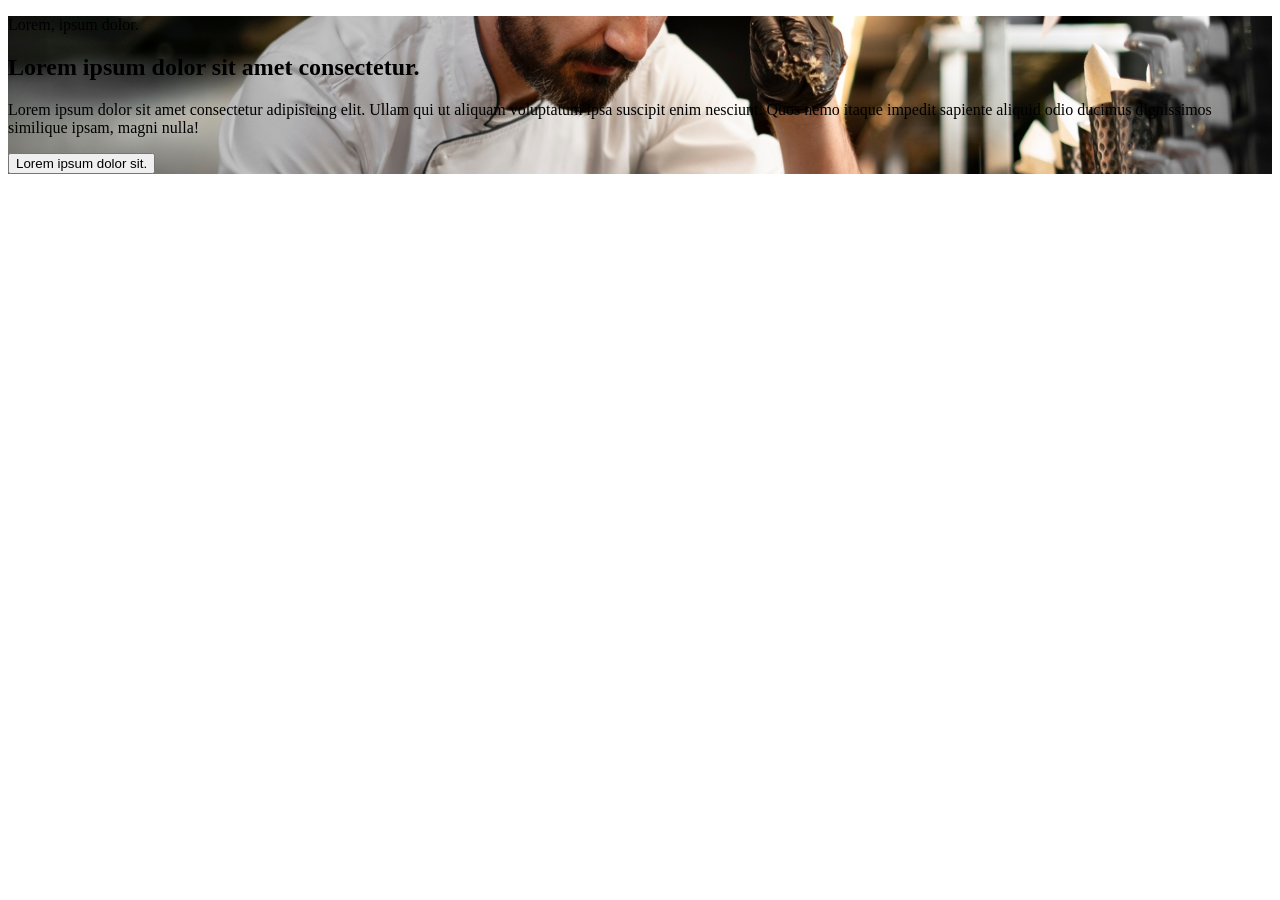
==== Food restaurant project/index.html @ 923bcc08 "my first commit" ====
<!DOCTYPE html>
<html lang="en">
<head>
    <meta charset="UTF-8">
    <meta name="viewport" content="width=device-width, initial-scale=1.0">
    <title>Food restaurant</title>
    <link rel="stylesheet" href="style/style.css">
    <link rel="preconnect" href="https://fonts.googleapis.com">
<link rel="preconnect" href="https://fonts.gstatic.com" crossorigin>
<link href="https://fonts.googleapis.com/css2?family=Work+Sans:ital,wght@0,100..900;1,100..900&display=swap" rel="stylesheet">
</head>
<body>
    <section id="hero">
        <div>
            <p>Lorem, ipsum dolor.</p>
            <h1>Lorem ipsum dolor sit amet consectetur.</h1>
            <p>Lorem ipsum dolor sit amet consectetur adipisicing elit. Ullam qui ut aliquam voluptatum ipsa suscipit enim nesciunt. Quos nemo itaque impedit sapiente aliquid odio ducimus dignissimos similique ipsam, magni nulla!</p>
            <button>Lorem ipsum dolor sit.</button>
        </div>
    </section>
    
</body>
</html>
---- Food restaurant project/style/style.css ----
#hero{
   background-image: url(../assets/hero-bg.png);
   
   background-position: center;
   background-size: cover;
}
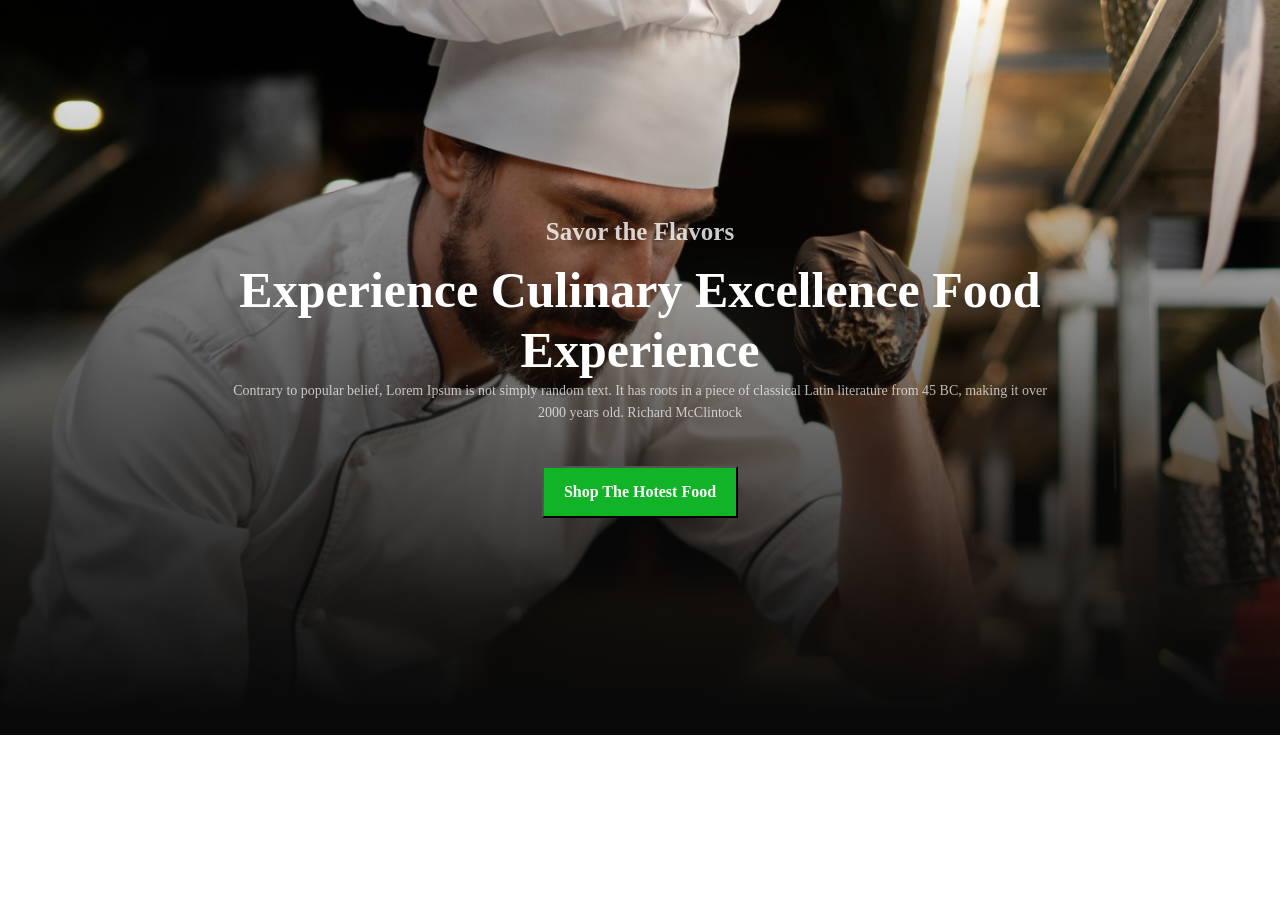
==== commit 73e2c41a: "adding full project" ====
--- a/Food restaurant project/index.html
+++ b/Food restaurant project/index.html
@@ -10,12 +10,13 @@
 <link href="https://fonts.googleapis.com/css2?family=Work+Sans:ital,wght@0,100..900;1,100..900&display=swap" rel="stylesheet">
 </head>
 <body>
-    <section id="hero">
-        <div>
-            <p>Lorem, ipsum dolor.</p>
-            <h1>Lorem ipsum dolor sit amet consectetur.</h1>
-            <p>Lorem ipsum dolor sit amet consectetur adipisicing elit. Ullam qui ut aliquam voluptatum ipsa suscipit enim nesciunt. Quos nemo itaque impedit sapiente aliquid odio ducimus dignissimos similique ipsam, magni nulla!</p>
-            <button>Lorem ipsum dolor sit.</button>
+    <section class="hero">
+        <div class="hero-content">
+            <p class="first-heading">Savor the Flavors</p>
+            <h1>Experience Culinary Excellence Food Experience</h1>
+            <p class="second">Contrary to popular belief, Lorem Ipsum is not simply random text. It has roots in a piece of classical Latin literature from 45 BC, making it over 2000 years old. Richard McClintock</p>
+            <div class="btn">
+                <button>Shop The Hotest Food</button></div>
         </div>
     </section>
     
--- a/Food restaurant project/style/style.css
+++ b/Food restaurant project/style/style.css
@@ -1,6 +1,73 @@
-#hero{
-   background-image: url(../assets/hero-bg.png);
+*{
+   margin: 0;
+   padding: 0;
+}
+
+.hero{background: linear-gradient(0.00deg, rgb(9, 9, 9) 2.884%,rgba(16, 16, 16, 0) 101.034%), url(../assets/hero-bg.png); 
    
+   height: 735px;
+   background-repeat: no-repeat;
+   background-size: cover;
    background-position: center;
-   background-size: cover;
-}+   display: flex;
+   justify-content: center;
+   align-items: center;
+}
+.hero .hero-content{
+   
+   width: 818px;
+
+}
+.hero .hero-content .first-heading{
+   
+   opacity: 0.8;
+   color: rgb(255, 255, 255);
+font-family: Work Sans;
+font-size: 25px;
+font-weight: 600;
+line-height: 30px;
+letter-spacing: 0%;
+text-align: center;
+margin-bottom: 13px;
+
+
+}
+.hero .hero-content h1{
+   color: rgb(255, 255, 255);
+font-family: Work Sans;
+font-size: 50px;
+font-weight: 700;
+line-height: 60px;
+letter-spacing: 0%;
+text-align: center;
+margin: bottom 19px; ;
+
+   
+   
+}
+.hero .hero-content .second{
+   opacity: 0.7;
+   color: rgb(255, 255, 255);
+   font-family: Work Sans;
+   font-size: 14px;
+   font-weight: 500;
+   line-height: 22px;
+   letter-spacing: 0%;
+   text-align: center;
+   margin-bottom: 42px;
+}
+ button{
+   color: rgb(255, 255, 255);
+   background-color: rgb(16, 180, 38);
+font-family: Work Sans;
+font-size: 16px;
+font-weight: 600;
+line-height: 18px;
+letter-spacing: 0%;
+text-align: center;
+padding: 15px 20px;
+
+ }
+ .btn{
+  text-align: center;
+ }
